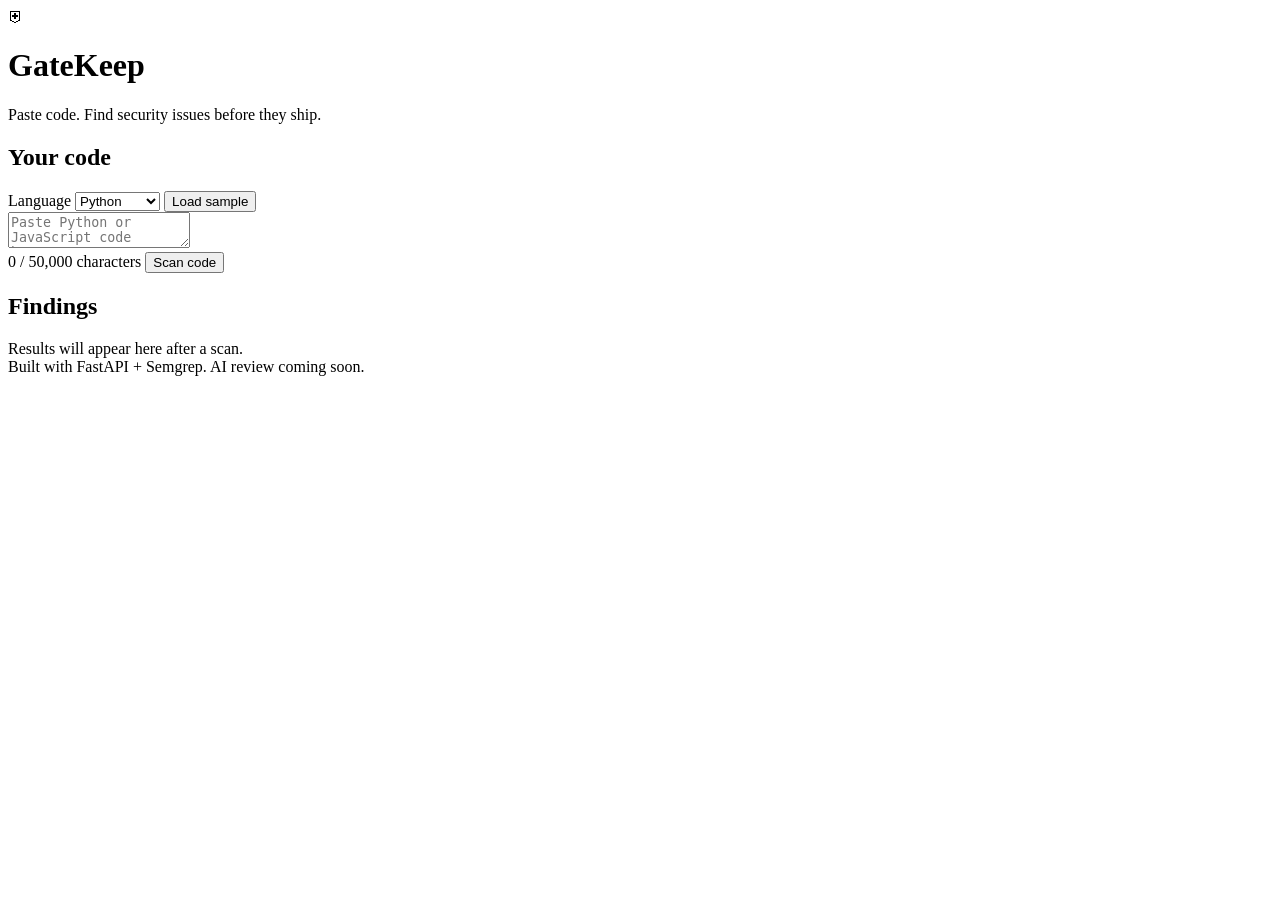
==== frontend/index.html @ 9fac7e9a "Milestone 3: web page to paste code and view findings Co-Authored-By: Claude Opus 5.5 <noreply@anthr" ====
<!DOCTYPE html>
<html lang="en">
<head>
  <meta charset="UTF-8">
  <meta name="viewport" content="width=device-width, initial-scale=1.0">
  <title>GateKeep · AI Code Security Gate</title>
  <link rel="stylesheet" href="/static/style.css">
</head>
<body>
  <header class="topbar">
    <div class="brand">
      <span class="logo" aria-hidden="true">⛨</span>
      <div>
        <h1>GateKeep</h1>
        <p class="tagline">Paste code. Find security issues before they ship.</p>
      </div>
    </div>
  </header>

  <main class="layout">
    <!-- Left side: the code input -->
    <section class="panel input-panel">
      <div class="panel-head">
        <h2>Your code</h2>
        <div class="controls">
          <label for="language" class="visually-hidden">Language</label>
          <select id="language">
            <option value="python">Python</option>
            <option value="javascript">JavaScript</option>
          </select>
          <button id="sample-btn" type="button" class="ghost">Load sample</button>
        </div>
      </div>
      <textarea id="code" spellcheck="false"
        placeholder="Paste Python or JavaScript code here..."></textarea>
      <div class="panel-foot">
        <span id="char-count" class="muted">0 / 50,000 characters</span>
        <button id="scan-btn" type="button" class="primary">Scan code</button>
      </div>
    </section>

    <!-- Right side: the results -->
    <section class="panel results-panel" aria-live="polite">
      <div class="panel-head">
        <h2>Findings</h2>
        <div id="summary" class="summary"></div>
      </div>
      <div id="status" class="status muted">Results will appear here after a scan.</div>
      <div id="findings" class="findings"></div>
    </section>
  </main>

  <footer class="footer muted">
    Built with FastAPI + Semgrep. AI review coming soon.
  </footer>

  <script src="/static/app.js"></script>
</body>
</html>
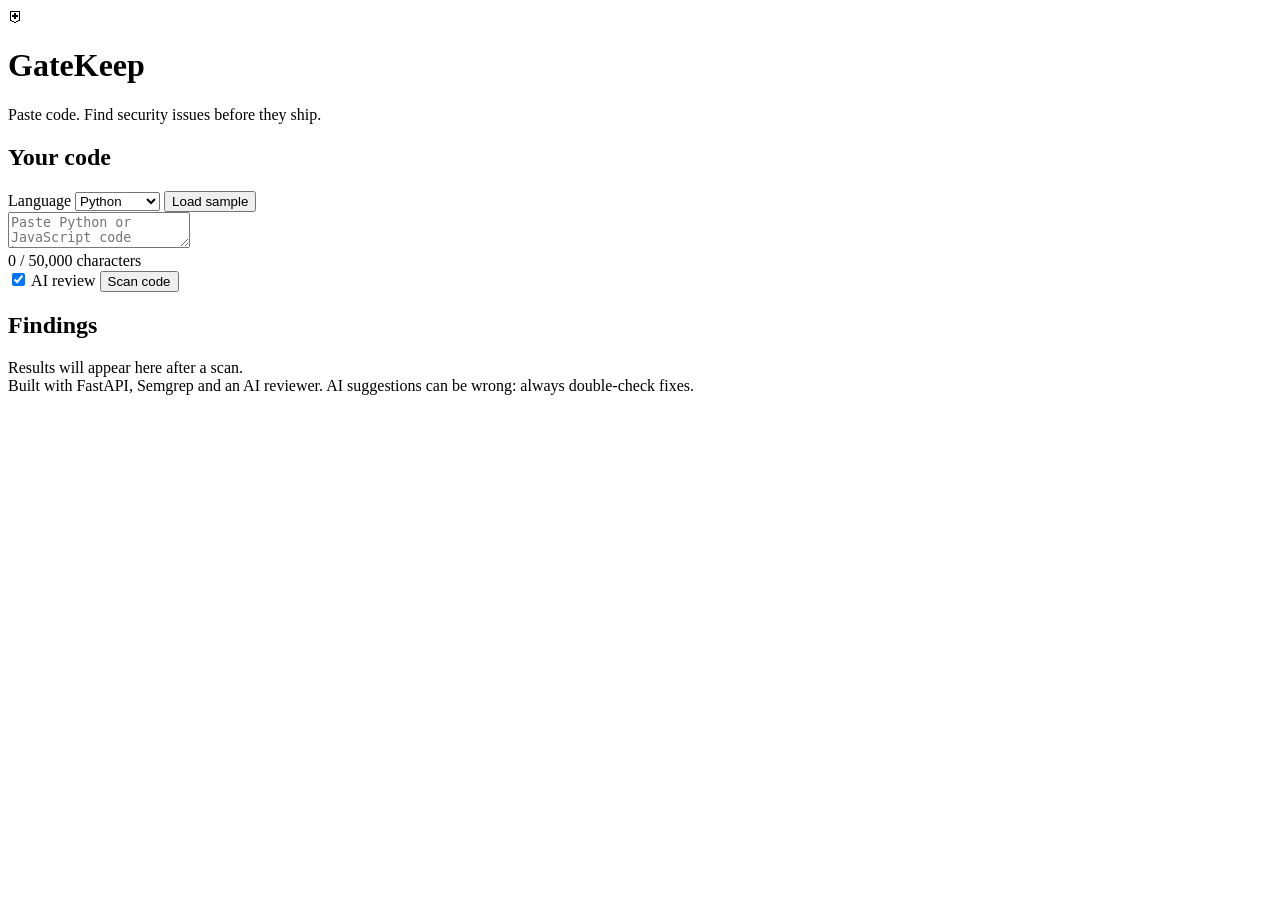
==== commit 29853fe9: "Milestone 4 (part 1): provider-agnostic AI review layer with MiMo preset Co-Authored-By: Claude Opus" ====
--- a/frontend/index.html
+++ b/frontend/index.html
@@ -35,7 +35,10 @@
         placeholder="Paste Python or JavaScript code here..."></textarea>
       <div class="panel-foot">
         <span id="char-count" class="muted">0 / 50,000 characters</span>
-        <button id="scan-btn" type="button" class="primary">Scan code</button>
+        <div class="controls">
+          <label class="toggle"><input type="checkbox" id="use-ai" checked> AI review</label>
+          <button id="scan-btn" type="button" class="primary">Scan code</button>
+        </div>
       </div>
     </section>
 
@@ -51,7 +54,7 @@
   </main>
 
   <footer class="footer muted">
-    Built with FastAPI + Semgrep. AI review coming soon.
+    Built with FastAPI, Semgrep and an AI reviewer. AI suggestions can be wrong: always double-check fixes.
   </footer>
 
   <script src="/static/app.js"></script>
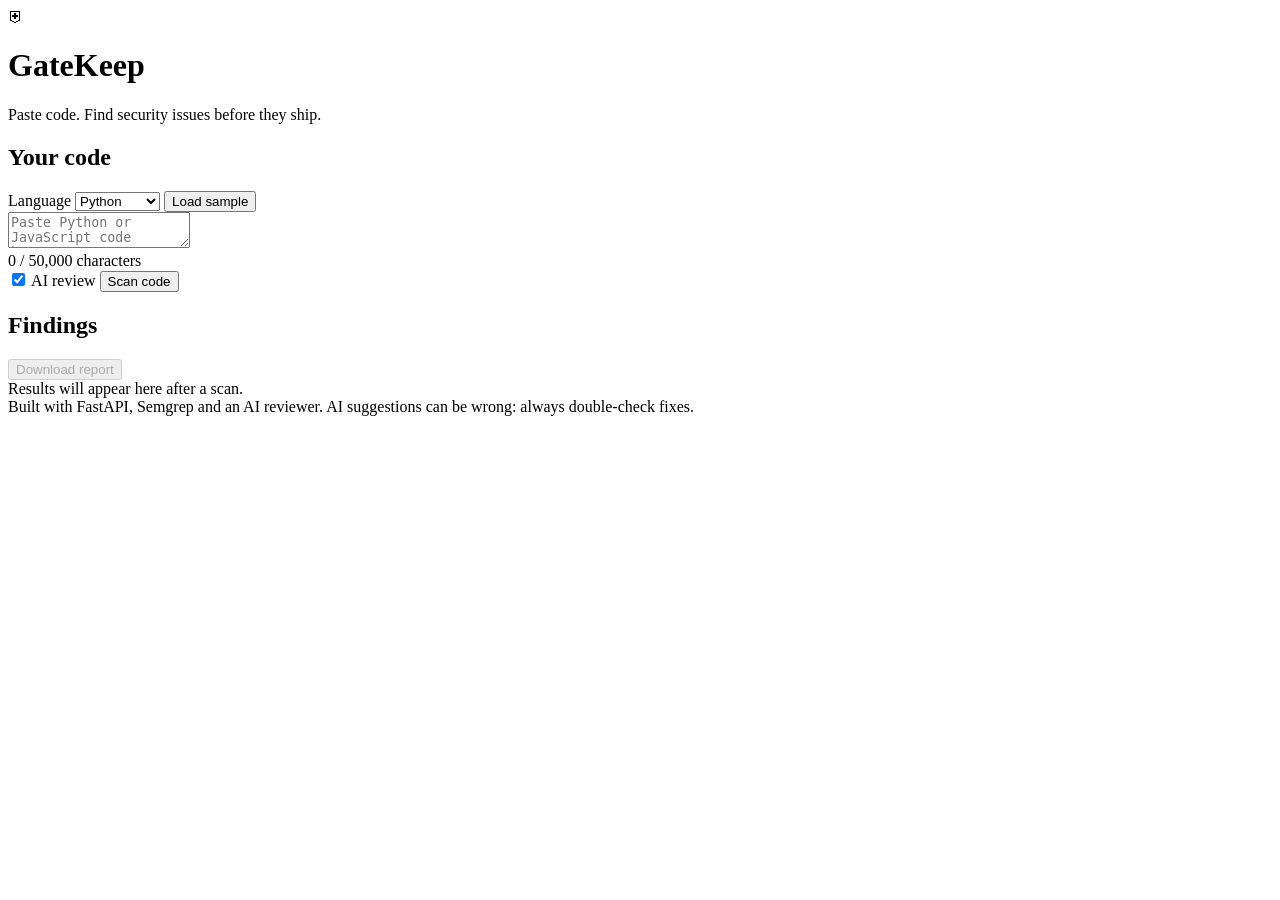
==== commit fa8300f9: "Milestone 5: downloadable HTML security report Co-Authored-By: Claude Opus 5.5 <noreply@anthropic.co" ====
--- a/frontend/index.html
+++ b/frontend/index.html
@@ -46,7 +46,10 @@
     <section class="panel results-panel" aria-live="polite">
       <div class="panel-head">
         <h2>Findings</h2>
-        <div id="summary" class="summary"></div>
+        <div class="controls">
+          <div id="summary" class="summary"></div>
+          <button id="report-btn" type="button" class="ghost" disabled>Download report</button>
+        </div>
       </div>
       <div id="status" class="status muted">Results will appear here after a scan.</div>
       <div id="findings" class="findings"></div>
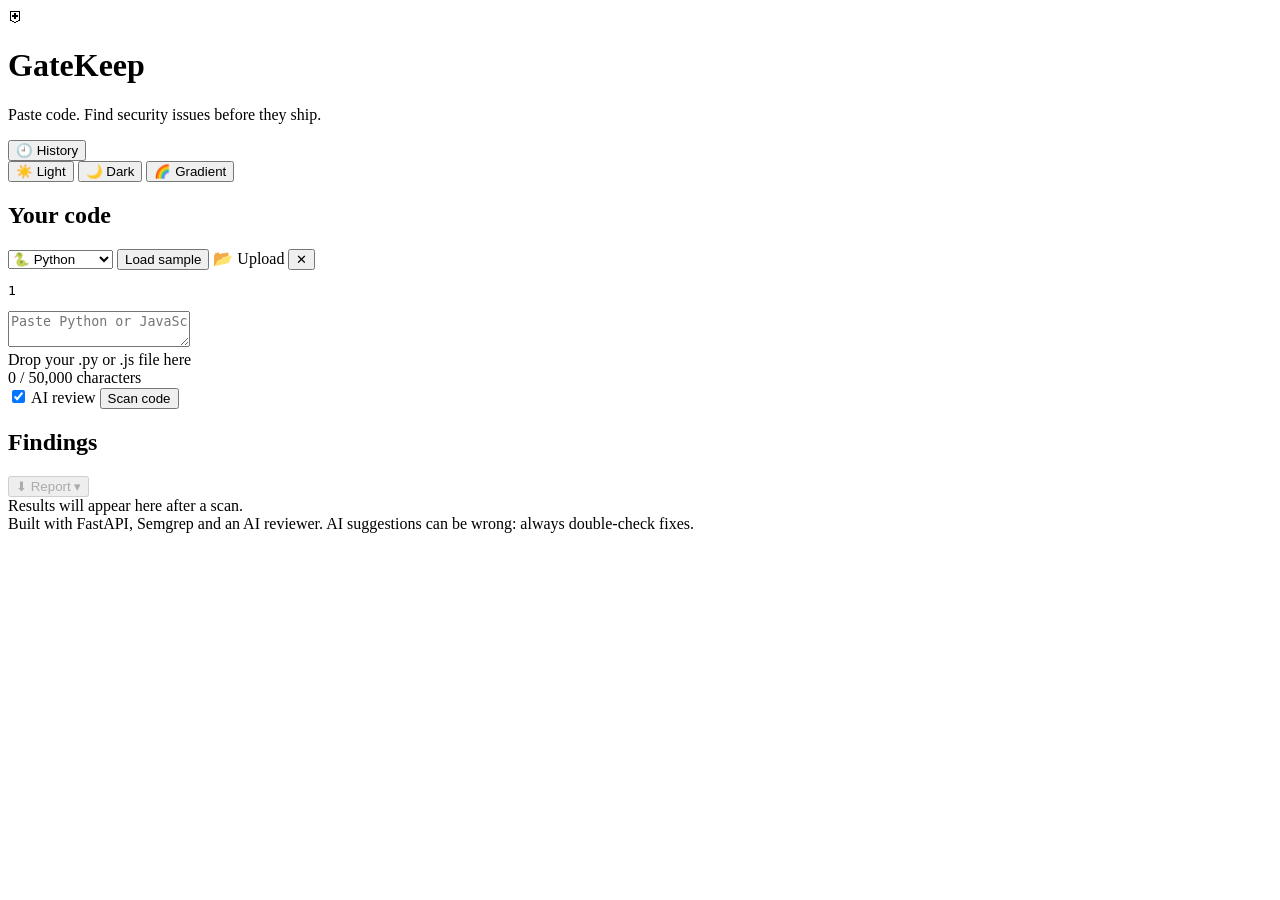
==== commit f3decfdd: "New UI: 3 themes, code editor, filters, score, history, upload, copy fix, report formats Co-Authored" ====
--- a/frontend/index.html
+++ b/frontend/index.html
@@ -1,10 +1,12 @@
 <!DOCTYPE html>
-<html lang="en">
+<html lang="en" data-theme="dark">
 <head>
   <meta charset="UTF-8">
   <meta name="viewport" content="width=device-width, initial-scale=1.0">
   <title>GateKeep · AI Code Security Gate</title>
   <link rel="stylesheet" href="/static/style.css">
+  <!-- Apply the saved theme before the page paints, so it doesn't flash -->
+  <script>document.documentElement.dataset.theme = localStorage.getItem("gk-theme") || "dark";</script>
 </head>
 <body>
   <header class="topbar">
@@ -15,46 +17,120 @@
         <p class="tagline">Paste code. Find security issues before they ship.</p>
       </div>
     </div>
+    <div class="top-actions">
+      <button id="history-btn" type="button" class="btn ghost">🕘 History</button>
+      <div class="theme-switch" role="radiogroup" aria-label="Theme">
+        <button type="button" data-theme-choice="light" title="Light">☀️ Light</button>
+        <button type="button" data-theme-choice="dark" title="Dark">🌙 Dark</button>
+        <button type="button" data-theme-choice="gradient" title="Gradient">🌈 Gradient</button>
+      </div>
+    </div>
   </header>
 
   <main class="layout">
-    <!-- Left side: the code input -->
-    <section class="panel input-panel">
+    <!-- ============ LEFT: code input ============ -->
+    <section class="panel input-panel" id="drop-zone">
       <div class="panel-head">
         <h2>Your code</h2>
         <div class="controls">
-          <label for="language" class="visually-hidden">Language</label>
-          <select id="language">
-            <option value="python">Python</option>
-            <option value="javascript">JavaScript</option>
+          <select id="language" aria-label="Language">
+            <option value="python">🐍 Python</option>
+            <option value="javascript">🟨 JavaScript</option>
           </select>
-          <button id="sample-btn" type="button" class="ghost">Load sample</button>
+          <button id="sample-btn" type="button" class="btn ghost">Load sample</button>
+          <label class="btn ghost" for="file-input">📂 Upload</label>
+          <input type="file" id="file-input" accept=".py,.js,.mjs,.cjs" hidden>
+          <button id="clear-btn" type="button" class="btn ghost" title="Clear code">✕</button>
         </div>
       </div>
-      <textarea id="code" spellcheck="false"
-        placeholder="Paste Python or JavaScript code here..."></textarea>
+
+      <!-- Code editor: a transparent textarea on top of a coloured copy of the code -->
+      <div class="editor">
+        <pre class="gutter" id="gutter" aria-hidden="true">1</pre>
+        <div class="editor-main">
+          <pre class="highlight" id="highlight" aria-hidden="true"></pre>
+          <textarea id="code" spellcheck="false" autocomplete="off" wrap="off"
+            placeholder="Paste Python or JavaScript code here, or drop a .py / .js file..."></textarea>
+        </div>
+        <div class="drop-hint">Drop your .py or .js file here</div>
+      </div>
+
       <div class="panel-foot">
         <span id="char-count" class="muted">0 / 50,000 characters</span>
         <div class="controls">
-          <label class="toggle"><input type="checkbox" id="use-ai" checked> AI review</label>
-          <button id="scan-btn" type="button" class="primary">Scan code</button>
+          <label class="switch"><input type="checkbox" id="use-ai" checked><span class="slider"></span> AI review</label>
+          <button id="scan-btn" type="button" class="btn primary">Scan code</button>
         </div>
       </div>
     </section>
 
-    <!-- Right side: the results -->
+    <!-- ============ RIGHT: results ============ -->
     <section class="panel results-panel" aria-live="polite">
       <div class="panel-head">
         <h2>Findings</h2>
         <div class="controls">
-          <div id="summary" class="summary"></div>
-          <button id="report-btn" type="button" class="ghost" disabled>Download report</button>
+          <div class="dropdown">
+            <button id="report-btn" type="button" class="btn ghost" disabled>⬇ Report ▾</button>
+            <div class="menu" id="report-menu" hidden>
+              <button type="button" data-format="html">📄 HTML report</button>
+              <button type="button" data-format="pdf">🖨️ PDF (print)</button>
+              <button type="button" data-format="json">🧾 JSON data</button>
+            </div>
+          </div>
         </div>
       </div>
+
+      <!-- Step-by-step progress shown while scanning -->
+      <div class="progress" id="progress" hidden>
+        <div class="step" data-step="semgrep"><span class="dot"></span>Semgrep scanning</div>
+        <div class="line"></div>
+        <div class="step" data-step="ai"><span class="dot"></span>AI reviewing</div>
+        <div class="line"></div>
+        <div class="step" data-step="done"><span class="dot"></span>Done</div>
+      </div>
+
+      <!-- Security score -->
+      <div class="score-box" id="score-box" hidden>
+        <div class="ring" id="score-ring"><span id="score-grade">A</span></div>
+        <div>
+          <div class="score-title">Security score <b id="score-num">100</b>/100</div>
+          <div class="muted" id="score-text"></div>
+        </div>
+      </div>
+
+      <!-- Filters -->
+      <div class="filters" id="filters" hidden>
+        <div class="chips">
+          <button type="button" class="chip-btn active" data-filter="all">All <span id="count-all"></span></button>
+          <button type="button" class="chip-btn" data-filter="high">High <span id="count-high"></span></button>
+          <button type="button" class="chip-btn" data-filter="medium">Medium <span id="count-medium"></span></button>
+          <button type="button" class="chip-btn" data-filter="low">Low <span id="count-low"></span></button>
+          <button type="button" class="chip-btn" data-filter="ai">🤖 AI <span id="count-ai"></span></button>
+          <button type="button" class="chip-btn" data-filter="semgrep">Semgrep <span id="count-semgrep"></span></button>
+        </div>
+        <div class="filter-row">
+          <input type="search" id="search" placeholder="Search findings..." aria-label="Search findings">
+          <button type="button" id="expand-all" class="btn ghost small">Expand all</button>
+        </div>
+      </div>
+
       <div id="status" class="status muted">Results will appear here after a scan.</div>
       <div id="findings" class="findings"></div>
     </section>
   </main>
+
+  <!-- Scan history drawer -->
+  <aside class="drawer" id="history-drawer" hidden>
+    <div class="drawer-head">
+      <h2>🕘 Scan history</h2>
+      <button type="button" id="history-close" class="btn ghost small">✕</button>
+    </div>
+    <p class="muted">Last 10 scans, saved only in this browser.</p>
+    <div id="history-list"></div>
+    <button type="button" id="history-clear" class="btn ghost small">Clear history</button>
+  </aside>
+
+  <div class="toast" id="toast" hidden></div>
 
   <footer class="footer muted">
     Built with FastAPI, Semgrep and an AI reviewer. AI suggestions can be wrong: always double-check fixes.
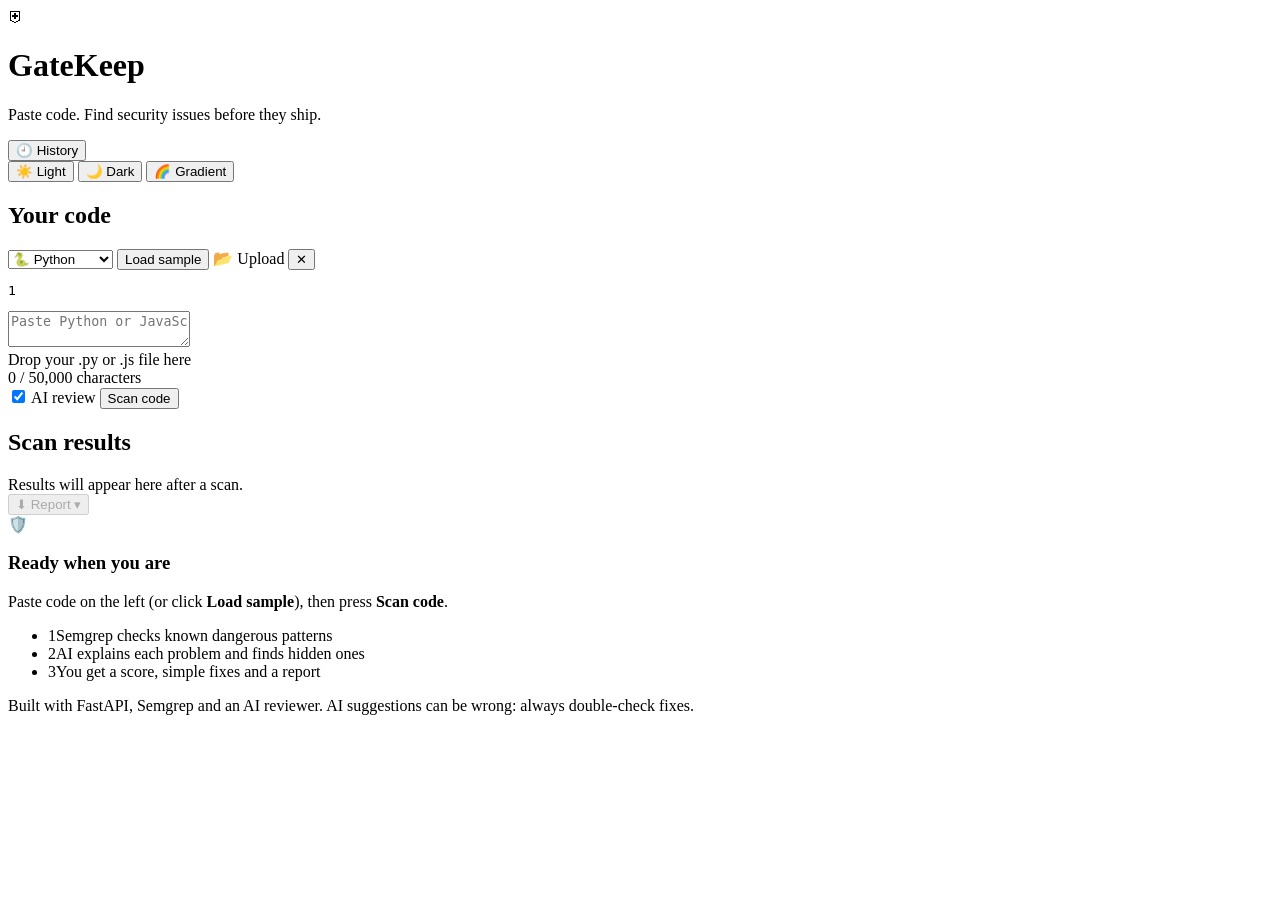
==== commit 60aaa89c: "Redesign scan results: summary tiles, grouped readable cards, before/after fixes Co-Authored-By: Cla" ====
--- a/frontend/index.html
+++ b/frontend/index.html
@@ -67,7 +67,10 @@
     <!-- ============ RIGHT: results ============ -->
     <section class="panel results-panel" aria-live="polite">
       <div class="panel-head">
-        <h2>Findings</h2>
+        <div>
+          <h2>Scan results</h2>
+          <div id="status" class="status muted">Results will appear here after a scan.</div>
+        </div>
         <div class="controls">
           <div class="dropdown">
             <button id="report-btn" type="button" class="btn ghost" disabled>⬇ Report ▾</button>
@@ -89,32 +92,43 @@
         <div class="step" data-step="done"><span class="dot"></span>Done</div>
       </div>
 
-      <!-- Security score -->
-      <div class="score-box" id="score-box" hidden>
-        <div class="ring" id="score-ring"><span id="score-grade">A</span></div>
-        <div>
-          <div class="score-title">Security score <b id="score-num">100</b>/100</div>
-          <div class="muted" id="score-text"></div>
-        </div>
+      <!-- Before the first scan -->
+      <div class="welcome" id="welcome">
+        <div class="welcome-icon">🛡️</div>
+        <h3>Ready when you are</h3>
+        <p class="muted">Paste code on the left (or click <b>Load sample</b>), then press <b>Scan code</b>.</p>
+        <ul class="welcome-steps">
+          <li><span>1</span>Semgrep checks known dangerous patterns</li>
+          <li><span>2</span>AI explains each problem and finds hidden ones</li>
+          <li><span>3</span>You get a score, simple fixes and a report</li>
+        </ul>
       </div>
 
-      <!-- Filters -->
-      <div class="filters" id="filters" hidden>
-        <div class="chips">
-          <button type="button" class="chip-btn active" data-filter="all">All <span id="count-all"></span></button>
-          <button type="button" class="chip-btn" data-filter="high">High <span id="count-high"></span></button>
-          <button type="button" class="chip-btn" data-filter="medium">Medium <span id="count-medium"></span></button>
-          <button type="button" class="chip-btn" data-filter="low">Low <span id="count-low"></span></button>
-          <button type="button" class="chip-btn" data-filter="ai">🤖 AI <span id="count-ai"></span></button>
-          <button type="button" class="chip-btn" data-filter="semgrep">Semgrep <span id="count-semgrep"></span></button>
+      <!-- Summary: score + severity tiles (tiles also work as filters) -->
+      <div class="summary-grid" id="summary" hidden>
+        <div class="score-card">
+          <div class="ring" id="score-ring"><span id="score-grade">A</span></div>
+          <div>
+            <div class="score-num"><b id="score-num">100</b><span>/100</span></div>
+            <div class="verdict" id="score-verdict"></div>
+          </div>
         </div>
-        <div class="filter-row">
-          <input type="search" id="search" placeholder="Search findings..." aria-label="Search findings">
-          <button type="button" id="expand-all" class="btn ghost small">Expand all</button>
-        </div>
+        <button type="button" class="tile high" data-sev="high"><b id="count-high">0</b><span>High</span></button>
+        <button type="button" class="tile medium" data-sev="medium"><b id="count-medium">0</b><span>Medium</span></button>
+        <button type="button" class="tile low" data-sev="low"><b id="count-low">0</b><span>Low</span></button>
       </div>
 
-      <div id="status" class="status muted">Results will appear here after a scan.</div>
+      <!-- Toolbar: source filter, search, expand -->
+      <div class="toolbar" id="toolbar" hidden>
+        <div class="segmented" role="radiogroup" aria-label="Found by">
+          <button type="button" class="active" data-source="all">All <span id="count-all"></span></button>
+          <button type="button" data-source="ai">🤖 AI <span id="count-ai"></span></button>
+          <button type="button" data-source="semgrep">Semgrep <span id="count-semgrep"></span></button>
+        </div>
+        <input type="search" id="search" placeholder="🔍 Search..." aria-label="Search findings">
+        <button type="button" id="expand-all" class="btn ghost small">Expand all</button>
+      </div>
+
       <div id="findings" class="findings"></div>
     </section>
   </main>
